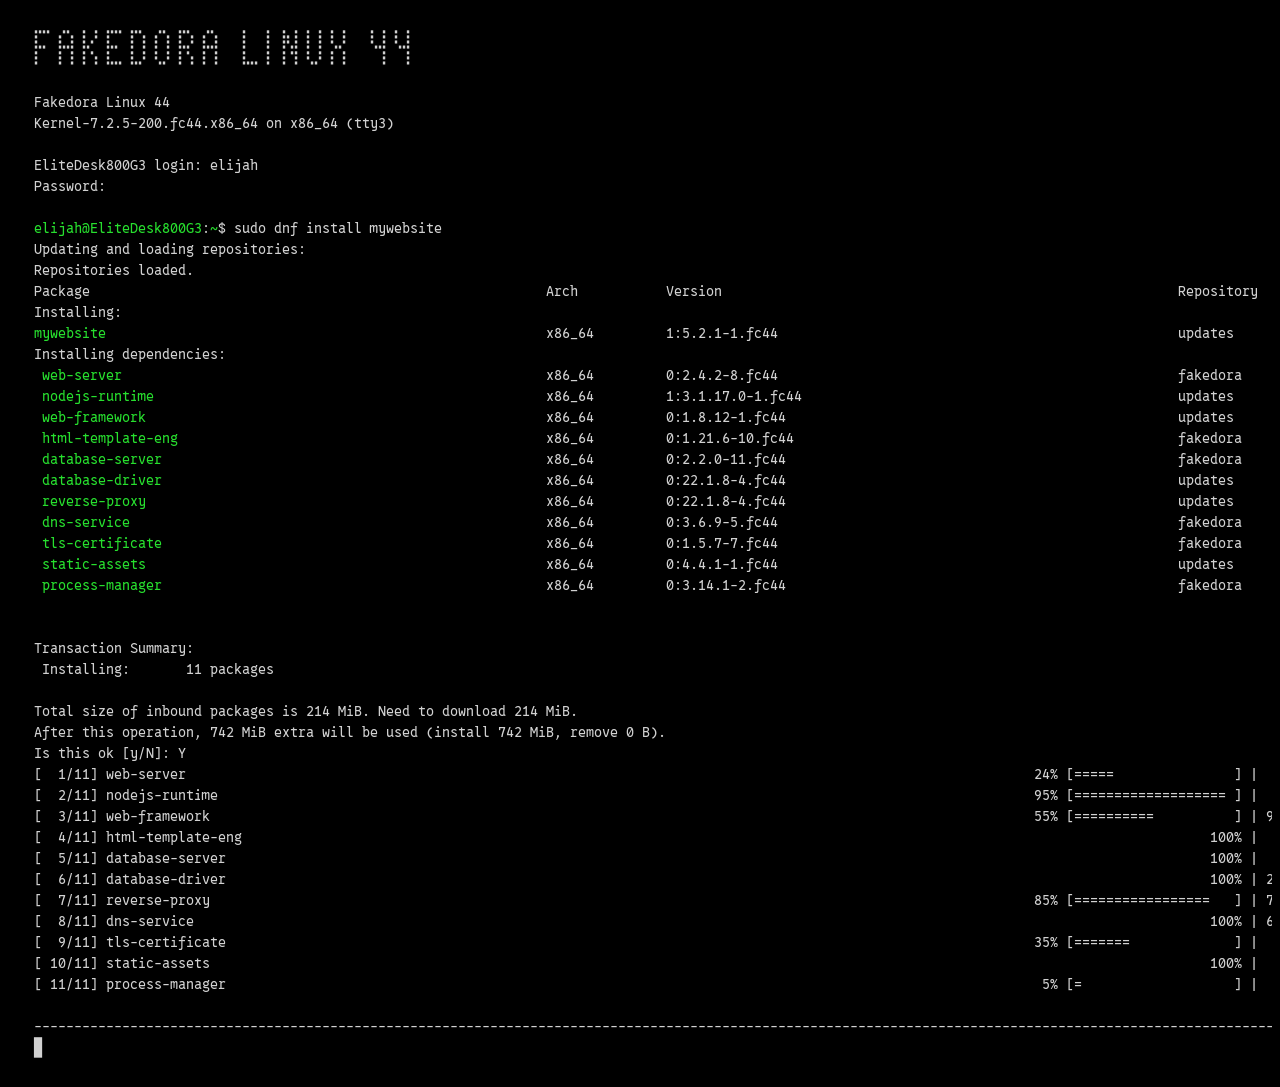
==== index.html @ 8710db5e "initial commit" ====
<!DOCTYPE html>
<html lang="en">
<head>
    <meta charset="UTF-8">
    <meta name="viewport" content="width=device-width, initial-scale=1.0">
    <title>elijah@EliteDesk800G3:~</title>
    <link rel="stylesheet" href="style.css">
    <link rel="icon" type="image/png" sizes="48x48" href="./images/terminal.png">
</head>


<body>


  
  <pre>                                                                                                                                                                                                            
<span class="blink-fakedora-top">⣏⡉ ⣎⣱ ⣇⠜ ⣏⡉ ⡏⢱ ⡎⢱ ⣏⡱ ⣎⣱   ⡇  ⡇ ⡷⣸ ⡇⢸ ⢇⡸   ⢇⣸ ⢇⣸</span>
<span class="blink-fakedora-bottom">⠇  ⠇⠸ ⠇⠱ ⠧⠤ ⠧⠜ ⠣⠜ ⠇⠱ ⠇⠸   ⠧⠤ ⠇ ⠇⠹ ⠣⠜ ⠇⠸    ⠸  ⠸ </span>                                                                                                                                                                                                                                                                                     

Fakedora Linux 44
Kernel-7.2.5-200.fc44.x86_64 on x86_64 (tty3)

EliteDesk800G3 login: elijah
Password:

<span class="prompt">elijah@EliteDesk800G3</span>:<span class="prompt">~</span>$ sudo dnf install mywebsite
Updating and loading repositories:
Repositories loaded.
Package                                                         Arch           Version                                                         Repository                              Size
Installing:
<span class="dependencies">mywebsite</span>                                                       x86_64         1:5.2.1-1.fc44                                                  updates                              1.4 MiB
Installing dependencies:
<span class="dependencies"> web-server  </span>                                                   x86_64         0:2.4.2-8.fc44                                                  fakedora                             1.8 MiB
<span class="dependencies"> nodejs-runtime  </span>                                               x86_64         1:3.1.17.0-1.fc44                                               updates                             52.0 MiB
<span class="dependencies"> web-framework  </span>                                                x86_64         0:1.8.12-1.fc44                                                 updates                             12.4 MiB
<span class="dependencies"> html-template-eng   </span>                                           x86_64         0:1.21.6-10.fc44                                                fakedora                             4.8 MiB
<span class="dependencies"> database-server    </span>                                            x86_64         0:2.2.0-11.fc44                                                 fakedora                            18.6 MiB
<span class="dependencies"> database-driver   </span>                                             x86_64         0:22.1.8-4.fc44                                                 updates                              2.7 MiB
<span class="dependencies"> reverse-proxy    </span>                                              x86_64         0:22.1.8-4.fc44                                                 updates                              2.1 MiB
<span class="dependencies"> dns-service      </span>                                              x86_64         0:3.6.9-5.fc44                                                  fakedora                             5.6 MiB
<span class="dependencies"> tls-certificate   </span>                                             x86_64         0:1.5.7-7.fc44                                                  fakedora                             1.2 MiB
<span class="dependencies"> static-assets    </span>                                              x86_64         0:4.4.1-1.fc44                                                  updates                              9.5 MiB
<span class="dependencies"> process-manager  </span>                                              x86_64         0:3.14.1-2.fc44                                                 fakedora                             3.1 MiB
 

Transaction Summary:
 Installing:       11 packages

Total size of inbound packages is 214 MiB. Need to download 214 MiB.
After this operation, 742 MiB extra will be used (install 742 MiB, remove 0 B).
Is this ok [y/N]: Y
[  1/11] web-server                                                                                                          24% [====<span class="blink">=</span>               ] |   1.3 KiB/s |   1.8 MiB |  17m58s
[  2/11] nodejs-runtime                                                                                                      95% [==================<span class="blink-late">=</span> ] |   2.4 KiB/s |  52.0 MiB |  18m29s
[  3/11] web-framework                                                                                                       55% [=========<span class="blink-later">=</span>          ] | 941.0 KiB/s |  12.4 MiB |  00m06s
[  4/11] html-template-eng                                                                                                                         100% |   1.3 KiB/s |   4.8 MiB |  00m00s
[  5/11] database-server                                                                                                                           100% |   4.2 KiB/s |  18.6 MiB |  00m00s
[  6/11] database-driver                                                                                                                           100% | 252.1 KiB/s |   2.7 MiB |  00m00s
[  7/11] reverse-proxy                                                                                                       85% [================<span class="blink">=</span>   ] | 747.1 KiB/s |   2.1 MiB |  00m01s
[  8/11] dns-service                                                                                                                               100% | 677.6 KiB/s |   5.6 MiB |  00m00s
[  9/11] tls-certificate                                                                                                     35% [======<span class="blink-late">=</span>             ] |   7.2 KiB/s |   1.2 MiB |  01m51s
[ 10/11] static-assets                                                                                                                             100% |   1.1 KiB/s |   9.5 MiB |  00m00s
[ 11/11] process-manager                                                                                                      5% [<span class="blink">=</span>                   ] |   6.9 KiB/s |   3.1 MiB |  07m17s

-------------------------------------------------------------------------------------------------------------------------------------------------------------------------------------------
<span class="blink-cursor">█</span>
  </pre>

    

</body>



</html>
---- style.css ----
@font-face {
  font-family: myFont; /* set name */
  src: url(./fonts/0xProto/0xProtoNerdFontMono-Regular.ttf); /* url of the font */
  
}

pre {
    font-family: myFont, monospace;
    font-size: 13px;
    max-width: 100%;
    overflow-x: auto;
    scrollbar-width: none;
    margin: 0;
    padding-left: 2vw;
    
}

pre::-webkit-scrollbar {
    display: none;
}




* {
    color:#d1d1d1;
}


body {
    background-color:#000000;

}
.blink-fakedora-top{
    color:#d1d1d1;
}

.blink-fakedora-bottom{
    color:#d1d1d1;
}

.prompt {
    color:#27df2e;
}

.dependencies {
    color: #27df2e;
}


/* CSS Blink Animation */
.blink {
    animation: blink-animation 2s steps(1, start) infinite;
}

.blink-late {
    animation: blink-animation 1.5s steps(1, start) -0.35s infinite;
}

.blink-later {
    animation: blink-animation 2.4s steps(1, start) -0.7s infinite;
}
 .blink-fakedora-top {
    animation: blink-animation 3.5s steps(1, start) infinite;
} 

 .blink-fakedora-bottom {
    animation: blink-animation 4.25s steps(1, start) infinite;
} 

.blink-cursor {
    animation: blink-animation 1.4s steps(1, start) infinite;
}

@keyframes blink-animation {
    50% {
        visibility: hidden;
    }
}
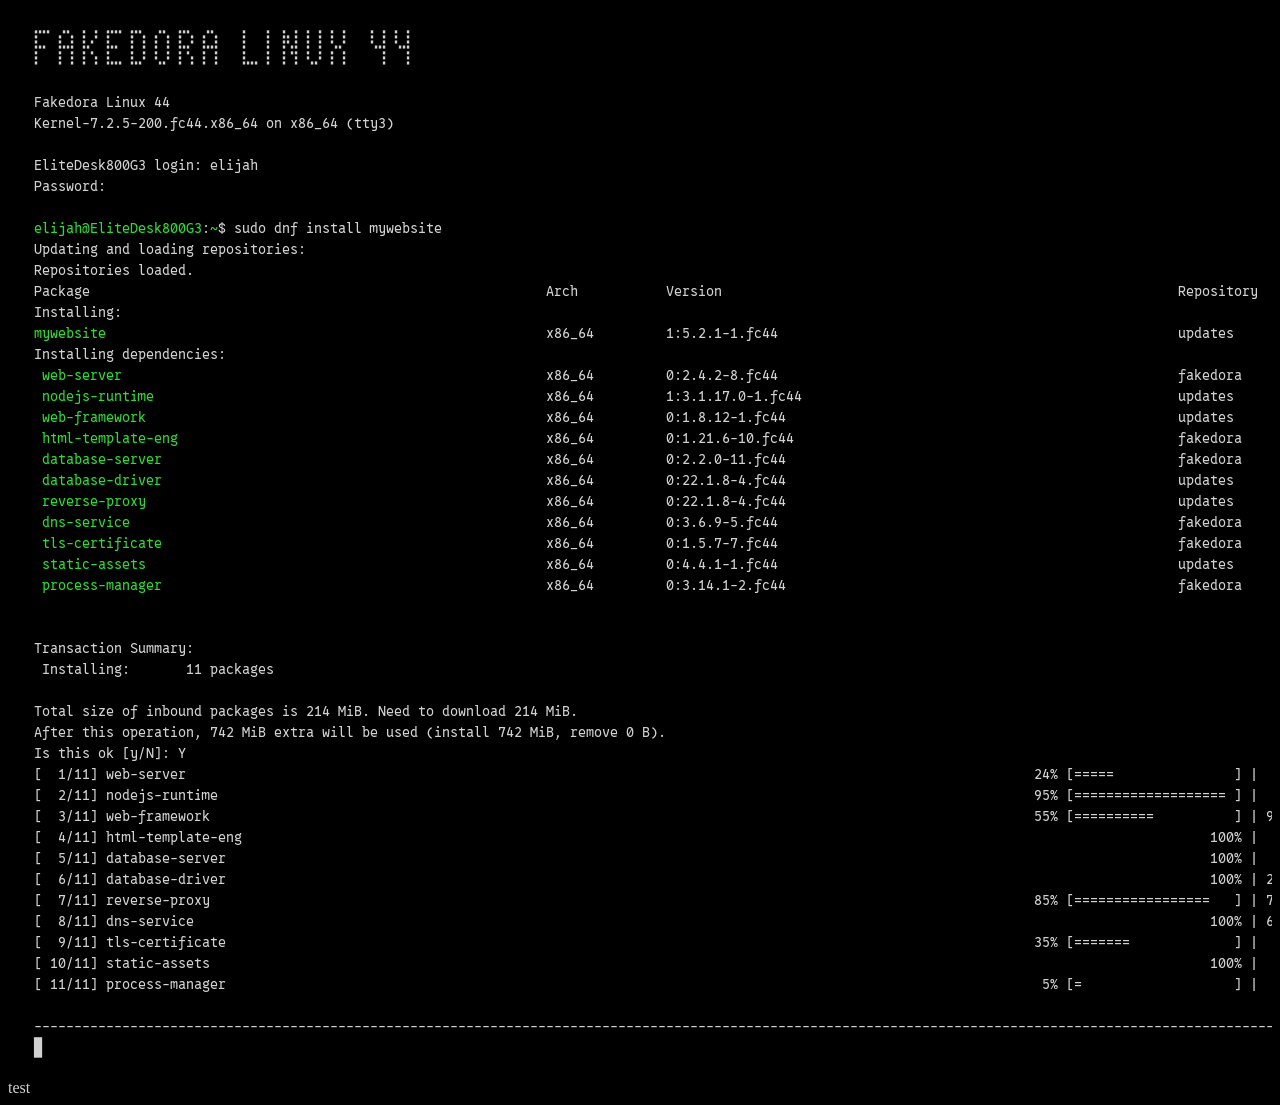
==== commit 95d49d43: "test" ====
--- a/index.html
+++ b/index.html
@@ -65,10 +65,10 @@
 <span class="blink-cursor">█</span>
   </pre>
 
-    
+   test 
 
 </body>
 
-
+ 
 
 </html>
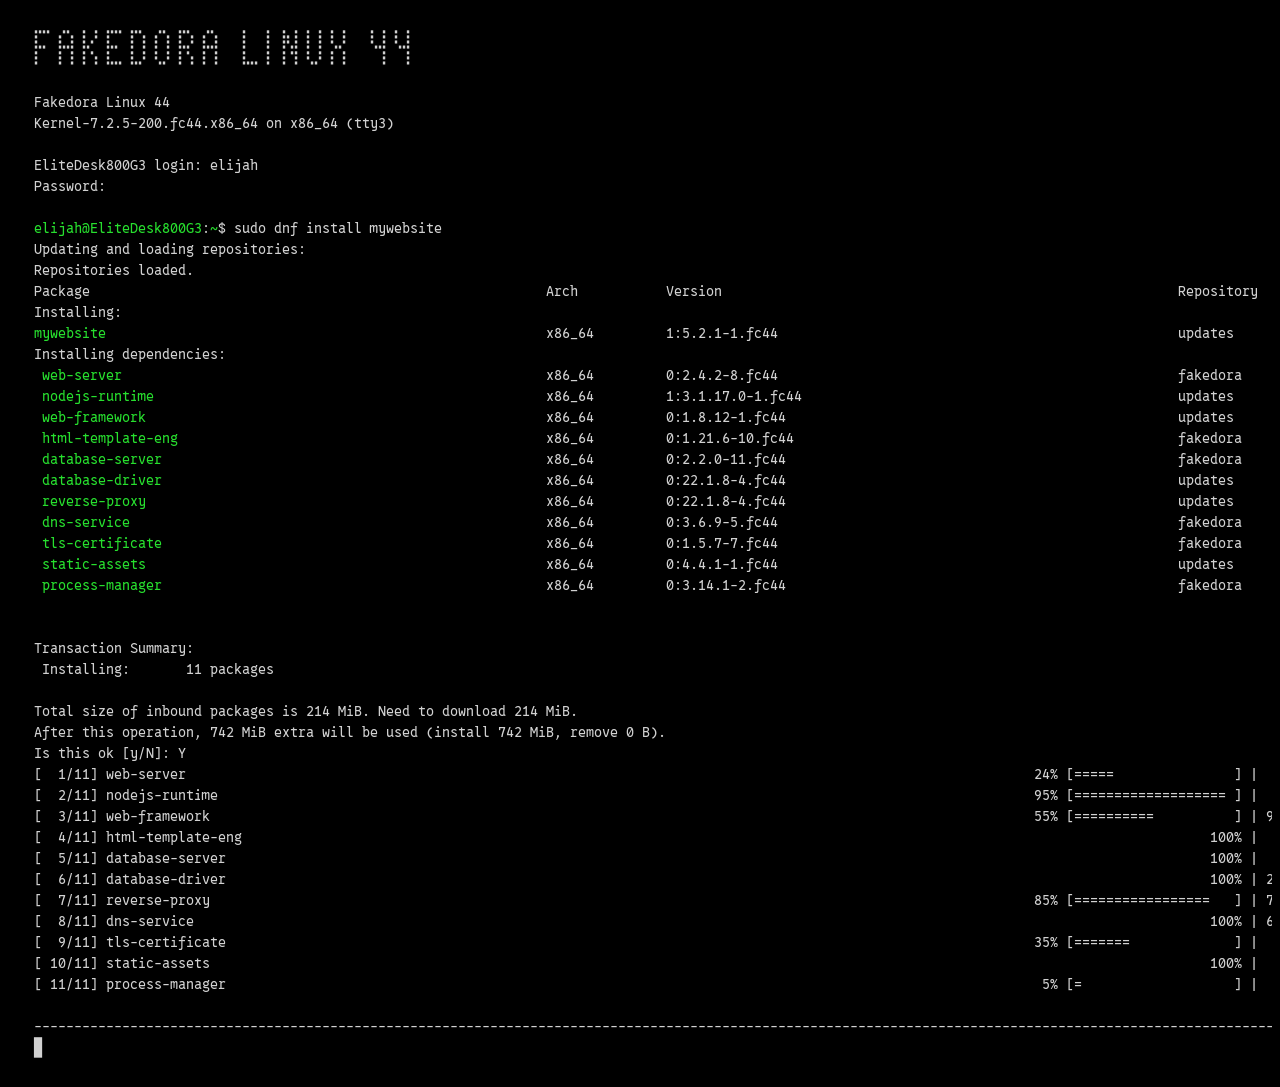
==== commit c7cc6015: "removed test string" ====
--- a/index.html
+++ b/index.html
@@ -65,7 +65,7 @@
 <span class="blink-cursor">█</span>
   </pre>
 
-   test 
+
 
 </body>
 
